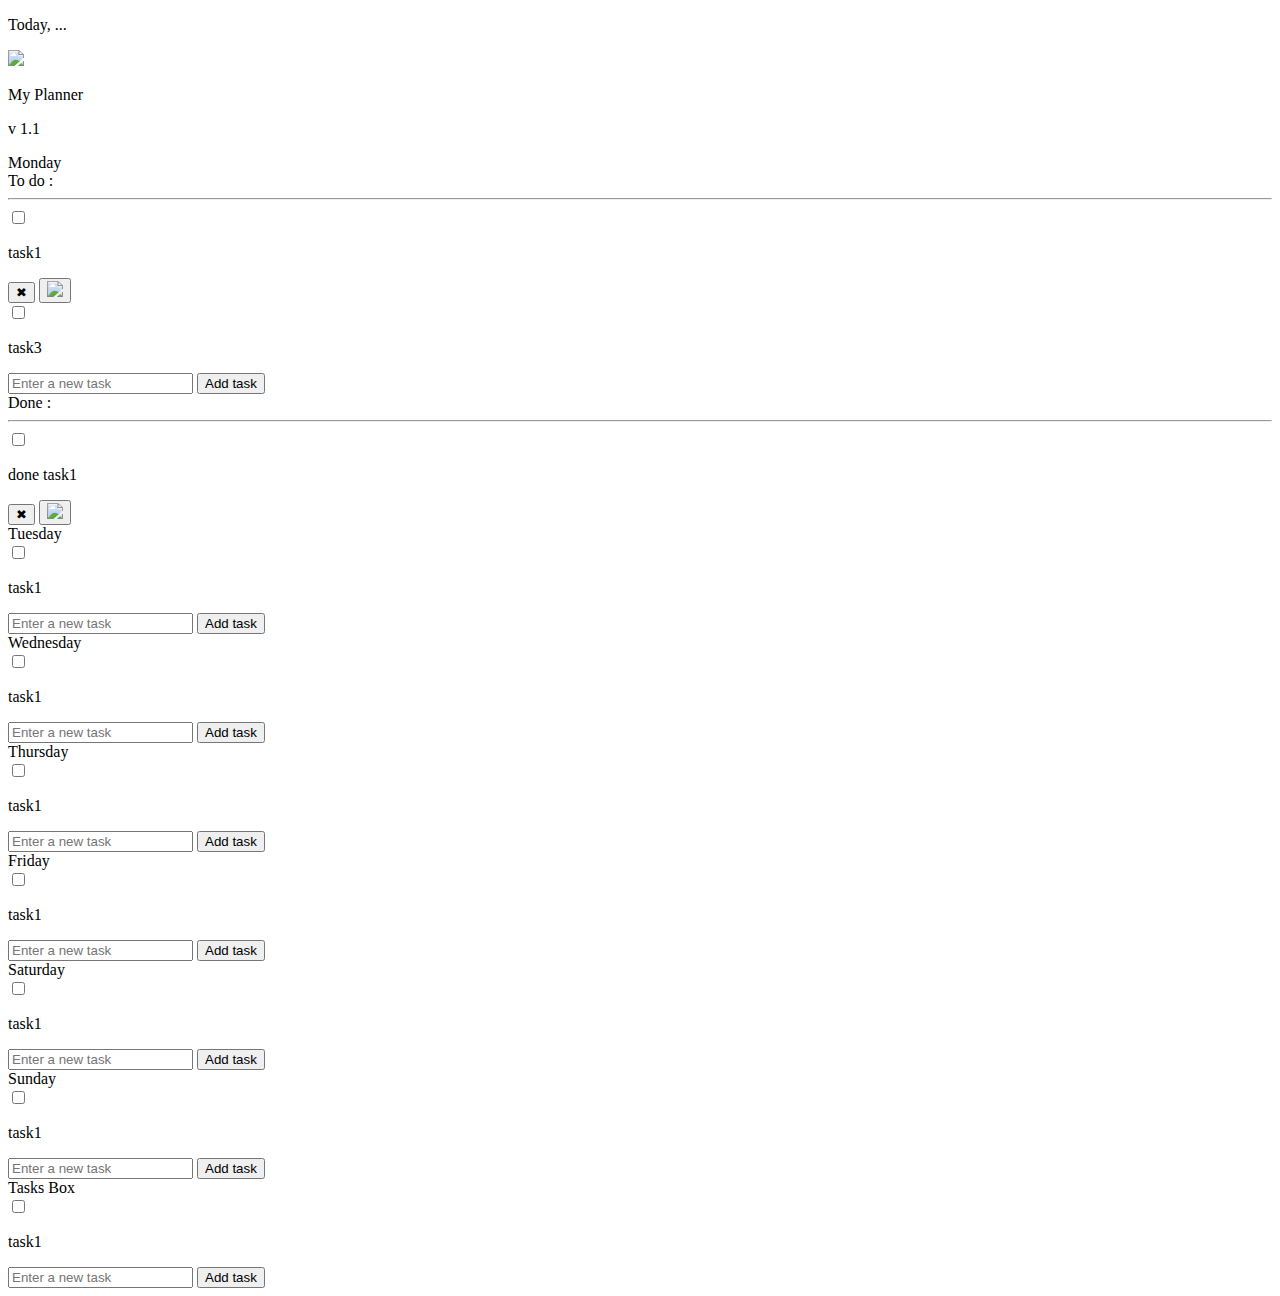
==== index.html @ c5957e6b "index.html" ====
<!DOCTYPE html>

<html>
  <head>
    <title>myPlanner</title>
    <link rel="icon" type="image/png" href="./icons/todoListBlueIcon.png" />
    <link rel="stylesheet" href="./Styles/general.css" />
    <link rel="preconnect" href="https://fonts.googleapis.com" />
    <link rel="preconnect" href="https://fonts.gstatic.com" crossorigin />
    <link
      href="https://fonts.googleapis.com/css2?family=Anta&display=swap"
      rel="stylesheet"
    />
  </head>
  <body>
    <!--HEADER-->
    <div class="header">
      <p class="header-today">Today, ...</p>
      <div class="header-logo">
        <img class="header-logo-img" src="./icons/todoListWhiteIcon.png" />
        <p class="header-title">My Planner</p>
      </div>
      <p class="header-later">v 1.1</p>
    </div>
    <!--HEADER-->

    <div class="container">
      <div class="days-grid-div">
        <div class="day-div">
          <div class="day-name js-day-0">Monday</div>
          <div class="tasks-monday-div" style="margin: 0; overflow: auto">
            <div class="section-todo">
              To do :
              <hr class="sep" />
            </div>
            <div class="task-div task-input-div">
              <input type="checkbox" class="checkbox" />
              <p>task1</p>
              <button class="delete-button">&#10006;</button>
              <button class="migrate-button">
                <img class="migrate-img-button" src="./icons/forward.png" />
              </button>
            </div>
            <div class="task-div">
              <input type="checkbox" class="checkbox" />
              <p>task3</p>
            </div>
            <div class="task-add-div">
              <input
                class="task-input"
                type="text"
                placeholder="Enter a new task"
              />
              <button class="add-button">Add task</button>
            </div>
            <div class="section-done">
              Done :
              <hr class="sep" />
            </div>
            <div class="task-div task-input-div">
              <input type="checkbox" class="checkbox" />
              <p>done task1</p>
              <button class="delete-button">&#10006;</button>
              <button class="migrate-button">
                <img class="migrate-img-button" src="./icons/forward.png" />
              </button>
            </div>
          </div>
        </div>

        <div class="day-div">
          <div class="day-name js-day-1">Tuesday</div>
          <div class="tasks-tuesday-div" style="margin: 0; overflow: auto">
            <div class="task-div task-input-div">
              <input type="checkbox" class="checkbox" />
              <p>task1</p>
            </div>
            <div class="task-add-div">
              <input
                class="task-input"
                type="text"
                placeholder="Enter a new task"
              />
              <button class="add-button">Add task</button>
            </div>
          </div>
        </div>

        <div class="day-div">
          <div class="day-name js-day-2">Wednesday</div>
          <div class="tasks-wednesday-div" style="margin: 0; overflow: auto">
            <div class="task-div task-input-div">
              <input type="checkbox" class="checkbox" />
              <p>task1</p>
            </div>
            <div class="task-add-div">
              <input
                class="task-input"
                type="text"
                placeholder="Enter a new task"
              />
              <button class="add-button">Add task</button>
            </div>
          </div>
        </div>

        <div class="day-div">
          <div class="day-name js-day-3">Thursday</div>
          <div class="tasks-thursday-div" style="margin: 0; overflow: auto">
            <div class="task-div task-input-div">
              <input type="checkbox" class="checkbox" />
              <p>task1</p>
            </div>
            <div class="task-add-div">
              <input
                class="task-input"
                type="text"
                placeholder="Enter a new task"
              />
              <button class="add-button">Add task</button>
            </div>
          </div>
        </div>

        <div class="day-div">
          <div class="day-name js-day-4">Friday</div>
          <div class="tasks-friday-div" style="margin: 0; overflow: auto">
            <div class="task-div task-input-div">
              <input type="checkbox" class="checkbox" />
              <p>task1</p>
            </div>
            <div class="task-add-div">
              <input
                class="task-input"
                type="text"
                placeholder="Enter a new task"
              />
              <button class="add-button">Add task</button>
            </div>
          </div>
        </div>

        <div class="day-div">
          <div class="day-name js-day-5">Saturday</div>
          <div class="tasks-saturday-div" style="margin: 0; overflow: auto">
            <div class="task-div task-input-div">
              <input type="checkbox" class="checkbox" />
              <p>task1</p>
            </div>
            <div class="task-add-div">
              <input
                class="task-input"
                type="text"
                placeholder="Enter a new task"
              />
              <button class="add-button">Add task</button>
            </div>
          </div>
        </div>

        <div class="day-div">
          <div class="day-name js-day-6">Sunday</div>
          <div class="tasks-sunday-div" style="margin: 0; overflow: auto">
            <div class="task-div task-input-div">
              <input type="checkbox" class="checkbox" />
              <p>task1</p>
            </div>
            <div class="task-add-div">
              <input
                class="task-input"
                type="text"
                placeholder="Enter a new task"
              />
              <button class="add-button">Add task</button>
            </div>
          </div>
        </div>

        <div class="day-div">
          <div class="day-name">Tasks Box</div>
          <div class="tasks-box-div" style="margin: 0; overflow: auto">
            <div class="task-div task-input-div">
              <input type="checkbox" class="checkbox" />
              <p>task1</p>
            </div>
            <div class="task-add-div">
              <input
                class="task-input"
                type="text"
                placeholder="Enter a new task"
              />
              <button class="add-button">Add task</button>
            </div>
          </div>
        </div>
      </div>
    </div>
    <!---->
    <script type="module" src="./Scripts/planner.js"></script>
    <script src="
https://cdn.jsdelivr.net/npm/dayjs@1.11.10/dayjs.min.js
"></script>
    <!---->
  </body>
</html>
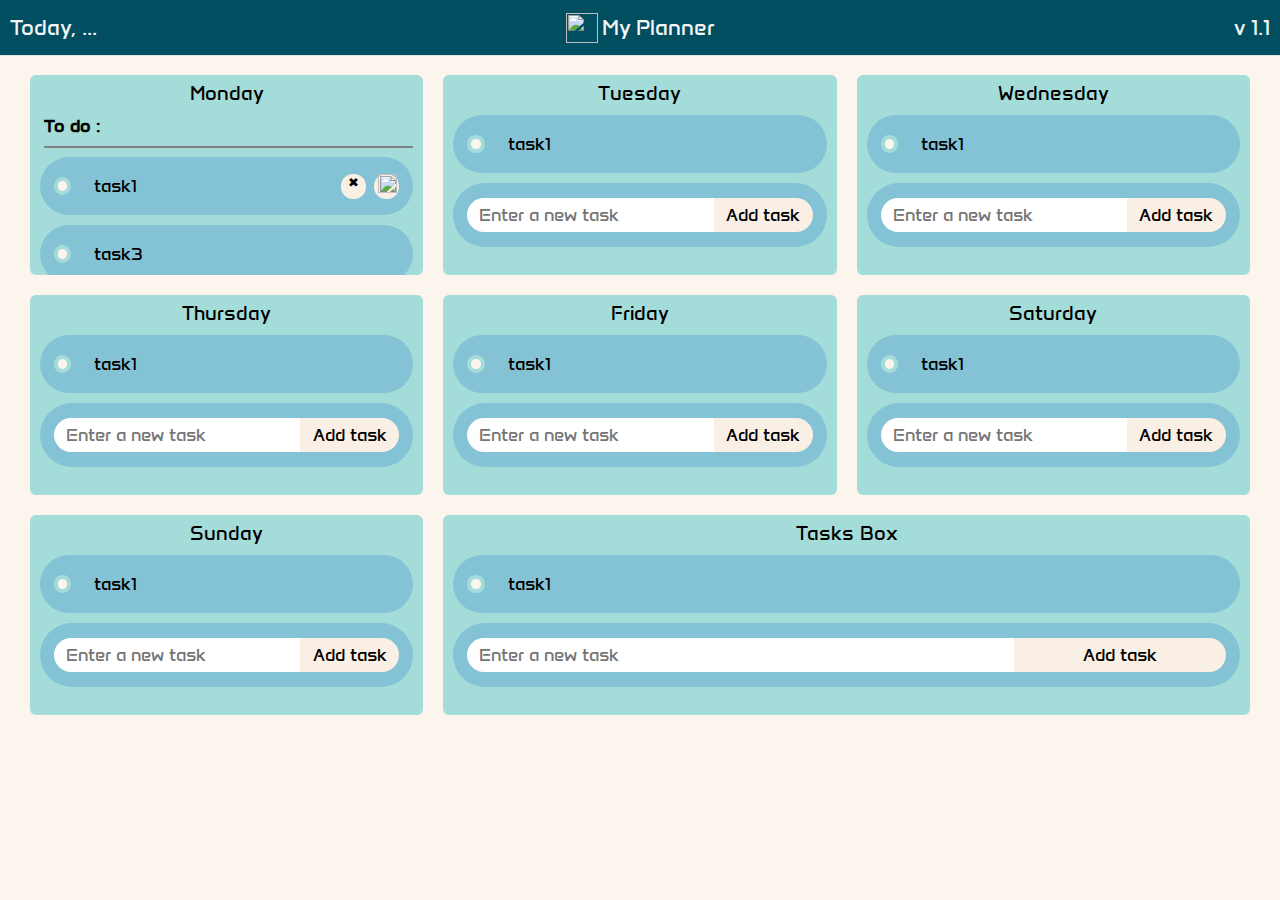
==== commit 9431884a: "days format" ====
--- a/index.html
+++ b/index.html
@@ -13,7 +13,7 @@
     />
   </head>
   <body>
-    <!--HEADER-->
+    <!--HEADER starts-->
     <div class="header">
       <p class="header-today">Today, ...</p>
       <div class="header-logo">
@@ -22,7 +22,7 @@
       </div>
       <p class="header-later">v 1.1</p>
     </div>
-    <!--HEADER-->
+    <!--HEADER ends-->
 
     <div class="container">
       <div class="days-grid-div">
--- a/Styles/general.css
+++ b/Styles/general.css
@@ -0,0 +1,220 @@
+.header {
+  height: 55px;
+
+  display: flex;
+  flex-direction: row;
+  justify-content: space-between;
+  align-items: center;
+
+  position: fixed;
+  top: 0;
+  left: 0;
+  right: 0;
+  z-index: 100;
+  /*#504538
+  #545479
+  #4BC0D3
+  #4E8D9F
+  #7F2D00
+  #334A52
+  #003544
+  #9C4500*/
+  background-color: #004E5F;
+  border-bottom-width: 1px;
+  border-bottom-style: solid;
+  border-bottom-color: rgb(228, 228, 228);
+  color: whitesmoke;
+  font-size: larger;
+}
+.header-today{
+  margin-left: 10px;
+  flex:1;
+}
+.header-logo{
+  display: flex;
+  justify-content: center;
+  align-items: center;
+  justify-self: center;
+  text-align: center;
+  height: 1em;
+  flex: 1;
+}
+.header-logo-img{
+  margin-right: 4px;
+  width:32px;
+  height: 30px;
+  object-fit: cover;
+}
+.header-title{
+}
+.header-later{
+  text-align: end;
+  flex: 1;
+  margin-right: 10px;
+}
+body{
+  background-color: #FCF5EE;
+  font-family: "Anta", Arial;
+  font-size: 18px;
+  margin:0;
+}
+
+.container{ margin-top: 75px;}
+.days-grid-div{
+  padding: 10px;
+  padding-top: 0px;
+  margin:20px;
+  /*border: 4px solid #badc58;*/
+  border-radius: 5px;
+  background-color: #FCF5EE;
+  display: grid;
+  grid-template-columns: repeat(3, 1fr);
+  gap:20px;
+  justify-content: space-between;
+  align-items: center;
+}
+.day-div{
+  position: relative;
+  padding: 0px;
+}
+.day-div, .tasksBox-div{
+  background-color: #A4DCD9;
+  border-radius: 6px;
+  height: 200px;
+  padding: 4px 0px 0 10px 0;
+  overflow: auto;
+  display:flex;
+  flex-direction: column;
+}
+.days-grid-div>:nth-child(8){
+  /*Formatting the tasks box to take 2 spaces*/
+  grid-column: 2 / span 2;
+}
+.task-div, .task-add-div{
+  display: flex;
+  flex-direction: row;
+  align-items:center;
+  justify-content:flex-start;
+  margin:0 10px 10px 10px;
+  background-color: #84C3D6;
+  border-radius: 35px;
+  color: black;
+  padding-left: 10px;
+  padding-right: 10px;
+}
+.task-add-div{
+  height: 44px;
+  padding: 10px 14px 10px 14px;
+  display: flex;
+  justify-content:center;
+}
+
+.day-name {
+  color: black;
+  /*font-weight: bold;*/
+  text-align: center;
+  margin-bottom: 10px;
+  margin-top: 0px;
+  padding-top: 6px;
+  position:sticky;
+  display: flex; 
+  justify-content: center;
+  font-size: 20px;
+}
+
+.section-todo, .section-done{
+  font-weight: bold;
+  margin-left: 14px;
+  margin-right: 10px;
+  margin-bottom: 4px;
+}
+.sep{
+  background-color: black;
+  border-width: 1px;
+  border-radius: 10px;
+  border-style: solid;
+}
+.task-div>p{
+  margin-left: 20px;
+  vertical-align: top;
+  flex: 7;
+}
+
+.checkbox{
+  width: 1.3em;
+  height: 1.3em;
+  background-color: #FCF5EE;
+  border-radius: 50%;
+  vertical-align: middle;
+  border: 4px solid #A4DCD9;
+  appearance: none;
+  /*-webkit-appearance: none;*/
+  outline: none;
+  cursor: pointer;
+  transition: 1s all;
+}
+.checkbox:checked{
+  background-color: #84C3D6;
+}
+
+.task-input{
+  padding-left: 12px;
+  padding-top: 6px;
+  padding-bottom: 6px;
+
+  border-radius: 8px;
+  border-radius: 18px 0px 0px 18px;
+  border-style: none;
+
+  font-family: "Anta", Arial;
+  font-size: 18px;
+  width: 0.7rem;
+  flex:8;
+}
+.add-button{
+  font-family: "Anta", Arial;
+  font-size: 18px;
+  text-wrap:nowrap;
+  padding-top: 6px;
+  padding-bottom: 6px;
+  flex: 3;
+  border:none;
+  background-color: #FAEFE4;
+  cursor: pointer;
+  border-radius: 0px 18px 18px 0px;
+}
+.delete-button, .migrate-button{
+  font-family: "Anta", Arial;
+  background-color: #FAEFE4;
+  /*font-size: 18px;*/
+  border-style: none;
+  border-radius: 12px;
+  cursor: pointer;
+  /*flex: 0.5;*/
+  padding: 0;
+  height: 25px; width: 25px;
+  margin-left: 4px; margin:4px;
+  text-align:center;
+  display: flex;
+  justify-content: center;
+}
+.migrate-img-button{
+  width: 19px;
+  height: 19px;
+  padding-top: 0.8px; padding-left: 2px;
+  object-fit:cover;
+}
+
+@media (max-width: 850px) { 
+  /*If the screen width is less than 750px*/
+  .days-grid-div {
+    grid-template-columns: 1fr 1fr;
+  }
+  .days-grid-div>:nth-child(1) {
+  grid-column: 1 / span 2 ; 
+  /*takes 2 spaces starting from the 1st column*/
+  }
+  .days-grid-div>:nth-child(8) {
+    grid-column: 1 / span 2;
+  }
+}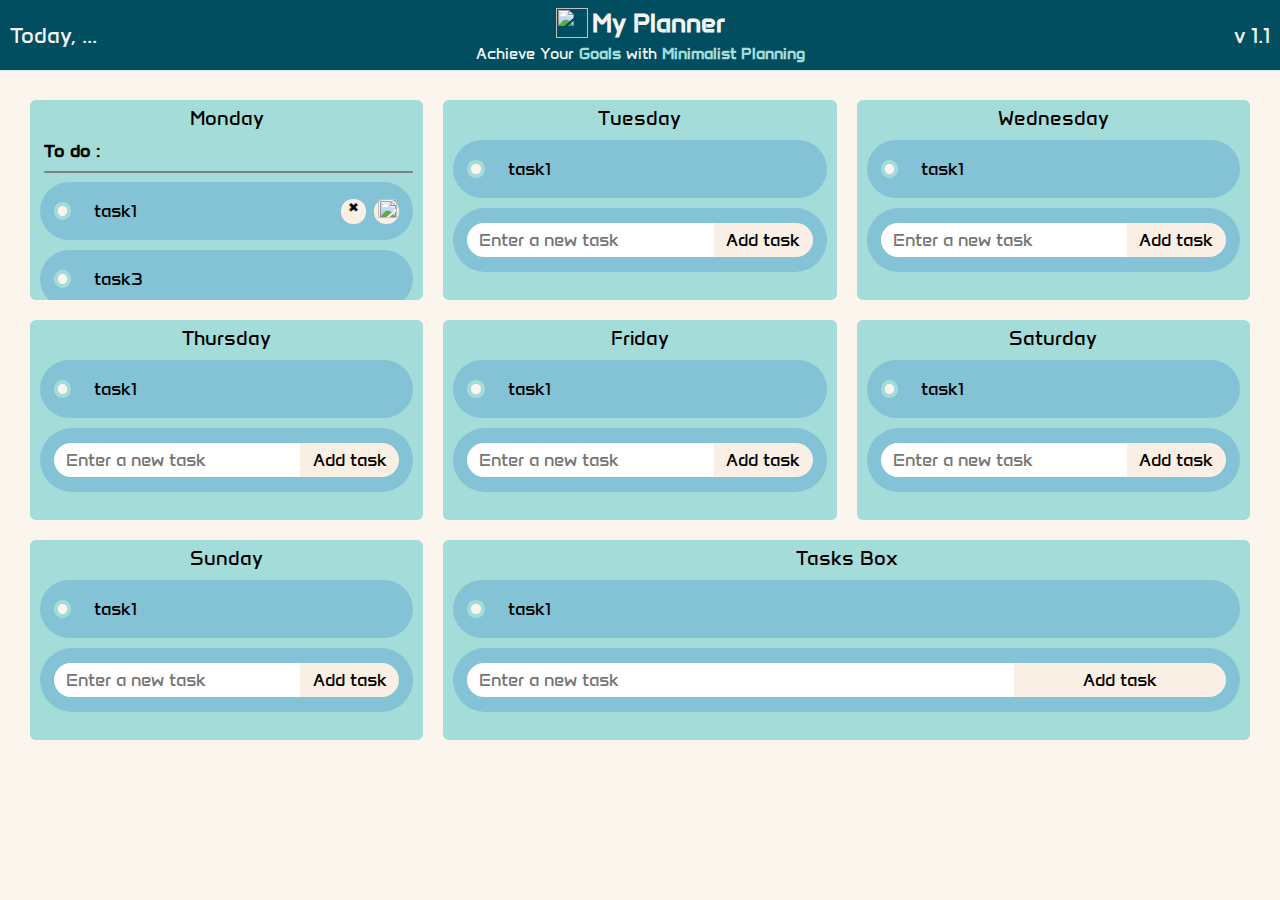
==== commit 93d206bd: "styling header elements" ====
--- a/index.html
+++ b/index.html
@@ -16,14 +16,30 @@
     <!--HEADER starts-->
     <div class="header">
       <p class="header-today">Today, ...</p>
-      <div class="header-logo">
-        <img class="header-logo-img" src="./icons/todoListWhiteIcon.png" />
-        <p class="header-title">My Planner</p>
+      <div
+        style="
+          display: flex;
+          flex-direction: column;
+          justify-content: center;
+          align-items: center;
+          flex: 2;
+        "
+      >
+        <div class="header-logo">
+          <img class="header-logo-img" src="./icons/todoListWhiteIcon.png" />
+          <p class="header-title">My Planner</p>
+        </div>
+        <div class="slogan">
+          Achieve Your <strong style="color: #a4dcd9">Goals</strong> with
+          <strong style="color: #a4dcd9">Minimalist Planning</strong>
+        </div>
       </div>
+
       <p class="header-later">v 1.1</p>
     </div>
     <!--HEADER ends-->
 
+    <!--CONTAINER starts-->
     <div class="container">
       <div class="days-grid-div">
         <div class="day-div">
@@ -195,7 +211,9 @@
         </div>
       </div>
     </div>
-    <!---->
+    <!--CONTAINER ends-->
+    <!--BOTTOM starts-->
+    <!--BOTTOM starts-->
     <script type="module" src="./Scripts/planner.js"></script>
     <script src="
 https://cdn.jsdelivr.net/npm/dayjs@1.11.10/dayjs.min.js
--- a/Styles/general.css
+++ b/Styles/general.css
@@ -1,5 +1,5 @@
 .header {
-  height: 55px;
+  height: 70px;
 
   display: flex;
   flex-direction: row;
@@ -37,7 +37,8 @@
   justify-self: center;
   text-align: center;
   height: 1em;
-  flex: 1;
+  flex: 2;
+  height: 55px;
 }
 .header-logo-img{
   margin-right: 4px;
@@ -46,6 +47,16 @@
   object-fit: cover;
 }
 .header-title{
+  font-size: 26px;
+  font-weight: bold;
+  margin-top: 0;
+  margin-bottom: 0;
+}
+.slogan{
+  font-size: 16px;
+  margin-top: 5px;
+  flex: 1;
+  text-align: center;
 }
 .header-later{
   text-align: end;
@@ -59,7 +70,7 @@
   margin:0;
 }
 
-.container{ margin-top: 75px;}
+.container{ margin-top: 100px;}
 .days-grid-div{
   padding: 10px;
   padding-top: 0px;
@@ -217,4 +228,20 @@
   .days-grid-div>:nth-child(8) {
     grid-column: 1 / span 2;
   }
+  .header{
+    height:75px;
+  }
+  .slogan{
+    font-size: 14px;
+    margin: 0;
+  }
+  .container {
+    margin-top: 105px;
+  }
+  .header-today, .header-later{
+    font-size: 16px;
+  }
+  .header-logo{
+    flex:3;
+  }
 }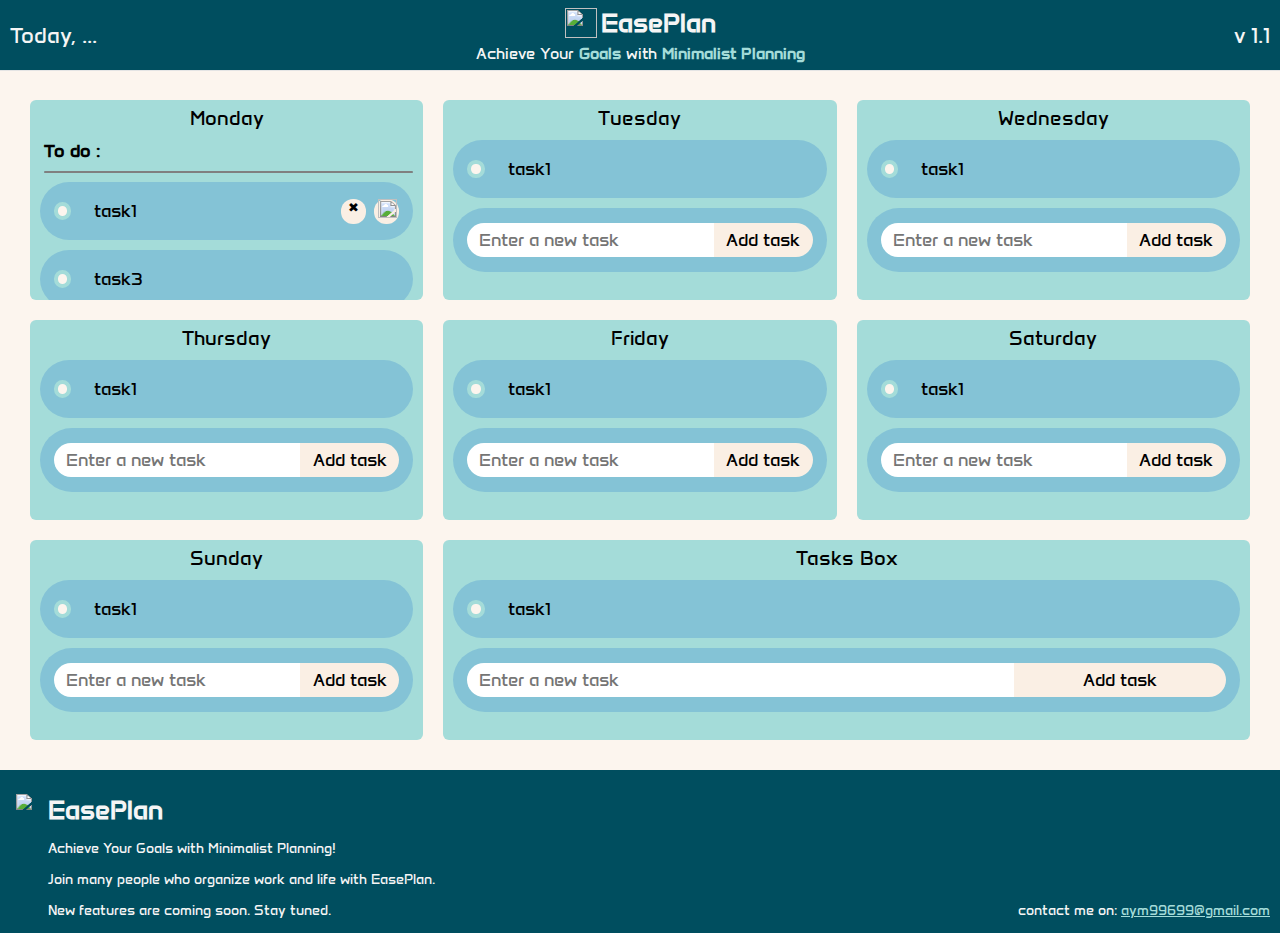
==== commit 40a4c463: "Creating bottom of the page" ====
--- a/index.html
+++ b/index.html
@@ -2,7 +2,7 @@
 
 <html>
   <head>
-    <title>myPlanner</title>
+    <title>EasePlan</title>
     <link rel="icon" type="image/png" href="./icons/todoListBlueIcon.png" />
     <link rel="stylesheet" href="./Styles/general.css" />
     <link rel="preconnect" href="https://fonts.googleapis.com" />
@@ -27,7 +27,7 @@
       >
         <div class="header-logo">
           <img class="header-logo-img" src="./icons/todoListWhiteIcon.png" />
-          <p class="header-title">My Planner</p>
+          <p class="header-title">EasePlan</p>
         </div>
         <div class="slogan">
           Achieve Your <strong style="color: #a4dcd9">Goals</strong> with
@@ -44,7 +44,7 @@
       <div class="days-grid-div">
         <div class="day-div">
           <div class="day-name js-day-0">Monday</div>
-          <div class="tasks-monday-div" style="margin: 0; overflow: auto">
+          <div class="tasks-0-div" style="margin: 0; overflow: auto">
             <div class="section-todo">
               To do :
               <hr class="sep" />
@@ -86,7 +86,7 @@
 
         <div class="day-div">
           <div class="day-name js-day-1">Tuesday</div>
-          <div class="tasks-tuesday-div" style="margin: 0; overflow: auto">
+          <div class="tasks-1-div" style="margin: 0; overflow: auto">
             <div class="task-div task-input-div">
               <input type="checkbox" class="checkbox" />
               <p>task1</p>
@@ -104,7 +104,7 @@
 
         <div class="day-div">
           <div class="day-name js-day-2">Wednesday</div>
-          <div class="tasks-wednesday-div" style="margin: 0; overflow: auto">
+          <div class="tasks-2-div" style="margin: 0; overflow: auto">
             <div class="task-div task-input-div">
               <input type="checkbox" class="checkbox" />
               <p>task1</p>
@@ -122,7 +122,7 @@
 
         <div class="day-div">
           <div class="day-name js-day-3">Thursday</div>
-          <div class="tasks-thursday-div" style="margin: 0; overflow: auto">
+          <div class="tasks-3-div" style="margin: 0; overflow: auto">
             <div class="task-div task-input-div">
               <input type="checkbox" class="checkbox" />
               <p>task1</p>
@@ -140,7 +140,7 @@
 
         <div class="day-div">
           <div class="day-name js-day-4">Friday</div>
-          <div class="tasks-friday-div" style="margin: 0; overflow: auto">
+          <div class="tasks-4-div" style="margin: 0; overflow: auto">
             <div class="task-div task-input-div">
               <input type="checkbox" class="checkbox" />
               <p>task1</p>
@@ -158,7 +158,7 @@
 
         <div class="day-div">
           <div class="day-name js-day-5">Saturday</div>
-          <div class="tasks-saturday-div" style="margin: 0; overflow: auto">
+          <div class="tasks-5-div" style="margin: 0; overflow: auto">
             <div class="task-div task-input-div">
               <input type="checkbox" class="checkbox" />
               <p>task1</p>
@@ -176,7 +176,7 @@
 
         <div class="day-div">
           <div class="day-name js-day-6">Sunday</div>
-          <div class="tasks-sunday-div" style="margin: 0; overflow: auto">
+          <div class="tasks-6-div" style="margin: 0; overflow: auto">
             <div class="task-div task-input-div">
               <input type="checkbox" class="checkbox" />
               <p>task1</p>
@@ -194,7 +194,7 @@
 
         <div class="day-div">
           <div class="day-name">Tasks Box</div>
-          <div class="tasks-box-div" style="margin: 0; overflow: auto">
+          <div class="tasks-7-div" style="margin: 0; overflow: auto">
             <div class="task-div task-input-div">
               <input type="checkbox" class="checkbox" />
               <p>task1</p>
@@ -213,7 +213,29 @@
     </div>
     <!--CONTAINER ends-->
     <!--BOTTOM starts-->
-    <!--BOTTOM starts-->
+    <div class="bottom">
+      <div class="bottom-left">
+        <div class="bottom-logo">
+          <img class="bottom-icon" src="./icons/todoListWhiteIcon.png" />
+          <p class="header-title">EasePlan</p>
+        </div>
+        <div class="bottom-texts">
+          <!--<p>EasePlan</p>-->
+          <p>Achieve Your Goals with Minimalist Planning!</p>
+          <p>Join many people who organize work and life with EasePlan.</p>
+          <p>New features are coming soon. Stay tuned.</p>
+        </div>
+      </div>
+      <div class="bottom-right">
+        <p>
+          contact me on:
+          <a style="color: #a4dcd9" href="mailto:aym99699@gmail.com">
+            aym99699@gmail.com
+          </a>
+        </p>
+      </div>
+    </div>
+    <!--BOTTOM ends-->
     <script type="module" src="./Scripts/planner.js"></script>
     <script src="
 https://cdn.jsdelivr.net/npm/dayjs@1.11.10/dayjs.min.js
--- a/Styles/general.css
+++ b/Styles/general.css
@@ -215,7 +215,34 @@
   padding-top: 0.8px; padding-left: 2px;
   object-fit:cover;
 }
-
+.bottom{
+  background-color: #004E5F;
+  color: whitesmoke;
+  display: flex;
+  font-size: 14px;
+}
+.bottom-left{
+  display: flex;
+  flex-direction: column;
+  flex:2;
+}
+.bottom-icon{
+  width: 32px;
+}
+.bottom-texts{
+  margin-left: 48px;
+}
+.bottom-right{
+  flex:1;
+  align-self: flex-end;
+  text-align: right;
+  margin-right: 10px;
+}
+.bottom-logo{
+  display: flex;
+  margin-top: 24px;
+  margin-left: 16px;
+}
 @media (max-width: 850px) { 
   /*If the screen width is less than 750px*/
   .days-grid-div {
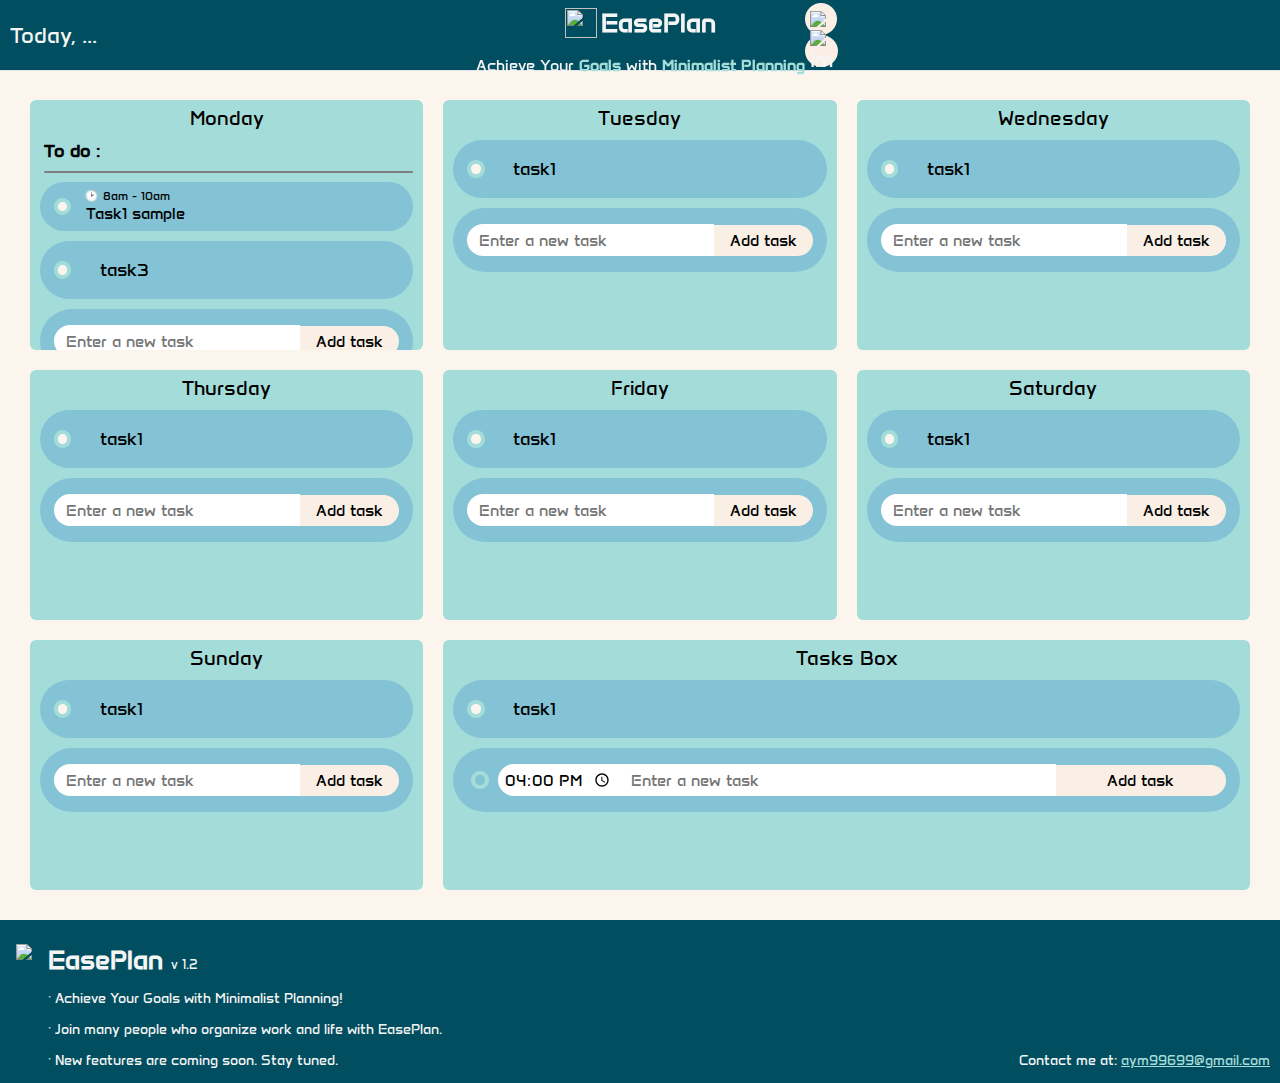
==== commit 75703a02: "* Time Feature: + design time p + design time input * Design enhancement: + Buttons show on task hov" ====
--- a/index.html
+++ b/index.html
@@ -5,6 +5,11 @@
     <title>EasePlan</title>
     <link rel="icon" type="image/png" href="./icons/todoListBlueIcon.png" />
     <link rel="stylesheet" href="./Styles/general.css" />
+    <link rel="stylesheet" href="./Styles/header.css" />
+    <link rel="stylesheet" href="./Styles/bottom.css" />
+    <link rel="stylesheet" href="./Styles/days&tasks.css" />
+    <link rel="stylesheet" href="./Styles/components.css" />
+
     <link rel="preconnect" href="https://fonts.googleapis.com" />
     <link rel="preconnect" href="https://fonts.gstatic.com" crossorigin />
     <link
@@ -16,15 +21,7 @@
     <!--HEADER starts-->
     <div class="header">
       <p class="header-today">Today, ...</p>
-      <div
-        style="
-          display: flex;
-          flex-direction: column;
-          justify-content: center;
-          align-items: center;
-          flex: 2;
-        "
-      >
+      <div class="header-center">
         <div class="header-logo">
           <img class="header-logo-img" src="./icons/todoListWhiteIcon.png" />
           <p class="header-title">EasePlan</p>
@@ -35,7 +32,37 @@
         </div>
       </div>
 
-      <p class="header-later">v 1.1</p>
+      <div class="header-later">
+        <!--<label for="export-input" class="export-button">
+          <img src="./icons/file-export.png" alt="Export" id="export-img" />
+        </label>
+        <input id="export-input" type="file" webkitdirectory />-->
+
+        <button type="file" class="export-button">
+          <img
+            class="export-button-img"
+            style="width: 24px; object-fit: contain"
+            src="./icons/file-export.png"
+          />
+          <span class="tooltip-text">Export</span>
+        </button>
+
+        <label class="import-button" for="import-input" class="import-button">
+          <img src="./icons/file-import.png" alt="Import" id="import-img" />
+          <span class="tooltip-text">Import</span>
+        </label>
+        <input id="import-input" type="file" accept="text/plain" />
+        <!--
+        
+        <button class="import-button">
+          <img
+            class="import-button-img"
+            style="width: 24px; object-fit: contain"
+            src="./icons/file-import.png"
+          />
+        </button>-->
+        <!--<p class="header-later">v 1.1</p>-->
+      </div>
     </div>
     <!--HEADER ends-->
 
@@ -51,12 +78,24 @@
             </div>
             <div class="task-div task-input-div">
               <input type="checkbox" class="checkbox" />
-              <p>task1</p>
-              <button class="delete-button">&#10006;</button>
-              <button class="migrate-button">
-                <img class="migrate-img-button" src="./icons/forward.png" />
-              </button>
-            </div>
+              <!--Changes start-->
+              <div class="tasks-details-div">
+                <p class="task-time">&#128337; 8am - 10am</p>
+                <div class="tasks-name-edit-div">
+                  <p class="task-name">Task1 sample</p>
+                  <input class="edit-input" value="Task1 Sample" />
+                </div>
+
+                <!-- Comming soon <p style="font-size: 12px; margin-top: 0">task description</p>-->
+              </div>
+              <div class="tasks-buttons-div">
+                <button class="delete-button">&#10006;</button>
+                <button class="migrate-button">
+                  <img class="migrate-img-button" src="./icons/forward.png" />
+                </button>
+              </div>
+            </div>
+            <!--Changes end-->
             <div class="task-div">
               <input type="checkbox" class="checkbox" />
               <p>task3</p>
@@ -200,7 +239,16 @@
               <p>task1</p>
             </div>
             <div class="task-add-div">
-              <input
+              <input type="checkbox" class="checkbox" checked />
+              <input
+                class="time-input"
+                type="time"
+                value="16:00"
+                onchange="
+                alert(this.value)"
+              />
+              <input
+                id="taskbox-input"
                 class="task-input"
                 type="text"
                 placeholder="Enter a new task"
@@ -212,23 +260,29 @@
       </div>
     </div>
     <!--CONTAINER ends-->
+
     <!--BOTTOM starts-->
     <div class="bottom">
       <div class="bottom-left">
         <div class="bottom-logo">
           <img class="bottom-icon" src="./icons/todoListWhiteIcon.png" />
-          <p class="header-title">EasePlan</p>
+          <p class="header-title">
+            EasePlan
+            <span style="font-size: small; font-weight: normal">v 1.2</span>
+          </p>
         </div>
         <div class="bottom-texts">
           <!--<p>EasePlan</p>-->
-          <p>Achieve Your Goals with Minimalist Planning!</p>
-          <p>Join many people who organize work and life with EasePlan.</p>
-          <p>New features are coming soon. Stay tuned.</p>
+          <p>&#183; Achieve Your Goals with Minimalist Planning!</p>
+          <p>
+            &#183; Join many people who organize work and life with EasePlan.
+          </p>
+          <p>&#183; New features are coming soon. Stay tuned.</p>
         </div>
       </div>
       <div class="bottom-right">
         <p>
-          contact me on:
+          Contact me at:
           <a style="color: #a4dcd9" href="mailto:aym99699@gmail.com">
             aym99699@gmail.com
           </a>
@@ -236,7 +290,9 @@
       </div>
     </div>
     <!--BOTTOM ends-->
+
     <script type="module" src="./Scripts/planner.js"></script>
+
     <script src="
 https://cdn.jsdelivr.net/npm/dayjs@1.11.10/dayjs.min.js
 "></script>
--- a/Styles/days&tasks.css
+++ b/Styles/days&tasks.css
@@ -0,0 +1,180 @@
+.days-grid-div {
+  padding: 10px;
+  padding-top: 0px;
+  margin: 20px;
+  /*border: 4px solid #badc58;*/
+  border-radius: 5px;
+  background-color: #FCF5EE;
+  display: grid;
+  grid-template-columns: repeat(3, 1fr);
+  gap: 20px;
+  justify-content: space-between;
+  align-items: center;
+}
+
+.day-div {
+  position: relative;
+  padding: 0px;
+}
+
+.day-div,
+.tasksBox-div {
+  background-color: #A4DCD9;
+  border-radius: 6px;
+  height: 250px;
+  padding: 4px 0px 0 10px 0;
+  overflow: auto;
+  display: flex;
+  flex-direction: column;
+}
+
+.days-grid-div>:nth-child(8) {
+  /*Formatting the tasks box to take 2 spaces*/
+  grid-column: 2 / span 2;
+}
+
+.task-div,
+.task-add-div {
+  display: flex;
+  flex-direction: row;
+  align-items: center;
+  justify-content:space-between;
+  margin: 0 10px 10px 10px;
+  background-color: #84C3D6;
+  border-radius: 35px;
+  color: black;
+  padding-left: 10px;
+  padding-right: 10px;
+}
+
+.task-div{
+  display: grid;
+  grid-template-columns: 30px 1fr 70px;
+}
+
+.task-add-div {
+  height: 44px;
+  padding: 10px 14px 10px 14px;
+  display: flex;
+  justify-content: center;
+}
+
+.day-name {
+  color: black;
+  /*font-weight: bold;*/
+  text-align: center;
+  margin-bottom: 10px;
+  margin-top: 0px;
+  padding-top: 6px;
+  position: sticky;
+  display: flex;
+  justify-content: center;
+  font-size: 20px;
+}
+
+.section-todo,
+.section-done {
+  font-weight: bold;
+  margin-left: 14px;
+  margin-right: 10px;
+  margin-bottom: 4px;
+}
+
+.task-div>p {
+  margin-left: 20px;
+  vertical-align: top;
+  flex: 7;
+}
+
+.tasks-details-div{
+  overflow: hidden;
+  margin-top: 6px;
+  margin-bottom: 6px;
+  margin-left: 4px;
+  display: flex;
+  flex-direction: column;
+  justify-content: center;
+  align-items: start;
+}
+
+.task-time{
+  /*-left: -2px;*/
+  font-size: 12px;
+  margin-bottom: 0;
+  margin-top:0;
+}
+
+.task-name{
+  cursor: pointer;
+  margin-top: 0;
+  margin-bottom: 0;
+  word-wrap: break-word;
+  text-wrap: wrap;
+  font-size: 16px;
+  overflow-x: auto;
+}
+
+.tasks-buttons-div{
+  flex-direction: "row";
+  display: none;
+}
+.task-div:hover > .tasks-buttons-div{
+  display: flex;
+  transition: 2s;
+}
+
+.tasks-name-edit-div{
+  padding-top: 1px;
+  padding-bottom: 2px;
+  padding-left: 2px;
+  padding-right: 2px;
+  margin-bottom: 0;
+  max-width: 100%;
+  display: flex;
+  flex-direction: row;
+  padding-right: 10px;
+}
+
+.add-time-checkbox{
+
+  cursor: pointer;
+}
+
+.time-input{
+  font-family: "Anta", Arial;
+  font-size: 16px;
+  border-radius: 18px 0 0 18px;
+  border-style: none;
+  border-width: 0px;
+  cursor: pointer;
+  height: 20px;
+  padding-top: 6px; 
+  padding-bottom: 6px;
+  padding-left: 6px; padding-right: 6px;
+  margin-left: 6px;
+}
+
+#taskbox-input{
+  border-radius: 0;
+}
+
+
+
+
+
+@media (max-width: 850px) {
+
+  /*If the screen width is less than 750px*/
+  .days-grid-div {
+    grid-template-columns: 1fr;
+  }
+
+  /*.days-grid-div>:nth-child(1) {
+    grid-column: 1 / span 2;
+    /*takes 2 spaces starting from the 1st column*/
+  /*}*/
+
+  .days-grid-div>:nth-child(8) {
+    grid-column: 1;
+  }
+}--- a/Styles/components.css
+++ b/Styles/components.css
@@ -0,0 +1,198 @@
+.sep {
+  background-color: black;
+  border-width: 1px;
+  border-radius: 10px;
+  border-style: solid;
+}
+
+.checkbox {
+  width: 1.3em;
+  height: 1.3em;
+  background-color: #FCF5EE;
+  border-radius: 50%;
+  vertical-align: middle;
+  border: 4px solid #A4DCD9;
+  appearance: none;
+  /*-webkit-appearance: none;*/
+  outline: none;
+  cursor: pointer;
+  transition: 1s all;
+}
+
+.checkbox:checked {
+  background-color: #84C3D6;
+}
+
+.checkbox:hover {
+  background-color: #84C3D6;
+}
+
+.task-input,
+.edit-input {
+  padding-left: 12px;
+  padding-top: 6px;
+  padding-bottom: 6px;
+
+  border-radius: 8px;
+  border-radius: 18px 0px 0px 18px;
+  border-style: none;
+
+  font-family: "Anta", Arial;
+  font-size: 16px;
+  /*width: 0.7rem;*/
+}
+.task-input{
+  flex: 8;
+  width: 0.7rem;
+  height: 20px;
+}
+
+.add-button {
+  font-family: "Anta", Arial;
+  font-size: 16px;
+  text-wrap: nowrap;
+  padding-top: 6px;
+  padding-bottom: 6px;
+  flex: 3;
+  border: none;
+  background-color: #FAEFE4;
+  cursor: pointer;
+  border-radius: 0px 18px 18px 0px;
+}
+
+.delete-button,
+.migrate-button {
+  font-family: "Anta", Arial;
+  background-color: #FAEFE4;
+  /*font-size: 18px;*/
+  border-style: none;
+  border-radius: 12px;
+  cursor: pointer;
+  /*flex: 0.5;*/
+  padding: 0;
+  height: 25px;
+  width: 25px;
+  margin-left: 4px;
+  margin: 4px;
+  text-align: center;
+  display: flex;
+  justify-content: center;
+}
+
+.add-button:hover,
+.delete-button:hover,
+.migrate-button:hover,
+.import-button:hover,
+.export-button:hover {
+  background-color: #ffba75;
+  transition: 0.5s;
+}
+
+.migrate-img-button {
+  width: 19px;
+  height: 19px;
+  padding-top: 0.8px;
+  padding-left: 2px;
+  object-fit: cover;
+}
+
+.import-button,
+.export-button {
+  border: none;
+  height: 32px;
+  width: 32px;
+  display: flex;
+  justify-content: center;
+  align-items: center;
+  border-radius: 50%;
+  margin-right: 10px;
+  cursor: pointer;
+  background-color: #FAEFE4;
+
+  position: relative;
+}
+
+.export-button {
+  padding-left: 3px;
+  padding-right: 0px;
+}
+
+.import-button {
+  padding-left: 1px;
+  padding-right: 0px;
+}
+
+.export-button .tooltip-text {
+  visibility: hidden;
+  background-color: #004E5F;
+  color: #fff;
+  font-size: 12px;
+  text-align: center;
+  border-radius: 8px;
+  padding: 4px;
+  position: absolute;
+  z-index: 1;
+  top: 35px;
+  left: 55px;
+  margin-left: -60px;
+  opacity: 0;
+  transition: opacity 0.3s;
+}
+
+.import-button .tooltip-text {
+  visibility: hidden;
+  background-color: #004E5F;
+  color: #fff;
+  font-size: 12px;
+  text-align: center;
+  border-radius: 8px;
+  padding: 4px;
+  position: absolute;
+  z-index: 1;
+  top: 35px;
+  left: 55px;
+  margin-left: -60px;
+  opacity: 0;
+  transition: opacity 0.3s;
+}
+
+.export-button:hover .tooltip-text {
+  visibility: visible;
+  opacity: 1;
+}
+
+.import-button:hover .tooltip-text {
+  visibility: visible;
+  opacity: 1;
+}
+
+.tooltip-text {
+  font-family: "Anta";
+}
+
+#export-input,
+#import-input {
+  display: none;
+}
+
+#export-img,
+#import-img {
+  width: 24px;
+  object-fit: contain;
+  cursor: pointer;
+}
+
+.edit-input {
+  /*margin-left: 1px;*/
+  /*margin-right: 100px;*/
+  /*margin-top: 12px;*/
+  /*margin-bottom: 12px;*/
+  margin-right: 10px;
+  border-radius: 18px;
+  display: none;
+  flex:1;
+  max-width:90%;
+  font-size: 16px;
+  padding: 2px;
+  padding-left: 4%;
+}